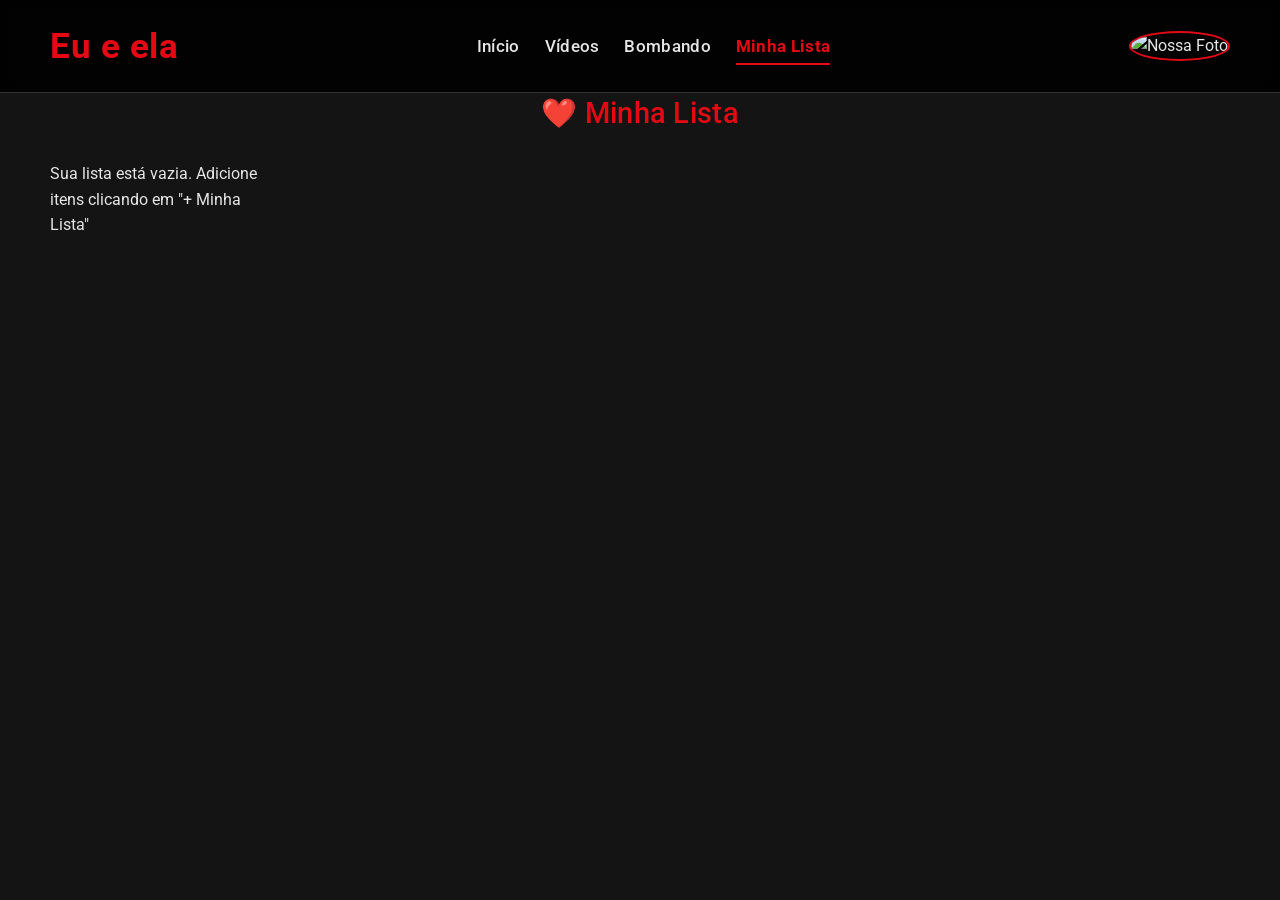
==== lista.html @ 0dbe4a1c "Add files via upload" ====
<!DOCTYPE html>
<html lang="pt-BR">
<head>
    <meta charset="UTF-8">
    <meta name="viewport" content="width=device-width, initial-scale=1.0">
    <title>Eu e ela - Minha Lista</title>
    <link href="https://fonts.googleapis.com/css2?family=Roboto:wght@300;400;500;700&display=swap" rel="stylesheet">
    <link rel="stylesheet" href="style.css">
    <link rel="icon" href="assets/images/favicon.ico" type="image/x-icon">
</head>
<body>
    <header class="header">
        <div class="logo">Eu e ela</div>
        <nav class="nav">
            <a href="index.html">Início</a>
            <a href="videos.html">Vídeos</a>
            <a href="bombando.html">Bombando</a>
            <a href="lista.html" class="active">Minha Lista</a>
        </nav>
        <div class="profile-icon">
            <img src="assets/images/nosso-perfil.jpg" alt="Nossa Foto">
        </div>
    </header>

    <main class="main-content">
        <section class="category">
            <h2>❤️ Minha Lista</h2>
            <div class="gallery" id="minha-lista"></div>
        </section>
    </main>

    <script src="script.js"></script>
    <script>
        document.addEventListener('DOMContentLoaded', function() {
            const listaContainer = document.getElementById('minha-lista');
            const minhaLista = JSON.parse(localStorage.getItem('minhaLista')) || [];
            
            if (minhaLista.length === 0) {
                listaContainer.innerHTML = '<p class="empty-message">Sua lista está vazia. Adicione itens clicando em "+ Minha Lista"</p>';
                return;
            }
            
            minhaLista.forEach(item => {
                const card = document.createElement('div');
                card.className = 'gallery-item';
                
                if (item.isVideo) {
                    card.innerHTML = `
                        <img src="${item.thumb || 'assets/images/video-placeholder.jpg'}" alt="${item.title}">
                        <div class="video-badge">▶ Vídeo</div>
                    `;
                } else {
                    card.innerHTML = `<img src="${item.src}" alt="${item.title}">`;
                }
                
                card.addEventListener('click', () => {
                    if (item.isVideo) {
                        openModal(item.src, item.title, true);
                    } else {
                        openModal(item.src, item.title);
                    }
                });
                
                listaContainer.appendChild(card);
            });
        });
    </script>
</body>
</html>
---- style.css ----
/* Reset básico */
* {
    margin: 0;
    padding: 0;
    box-sizing: border-box;
    font-family: 'Roboto', sans-serif;
}

body {
    background: #141414;
    color: #e6e6e6;
    line-height: 1.6;
    font-weight: 400;
    opacity: 1;
    transition: opacity 0.3s ease;
}

/* Header */
.header {
    display: flex;
    justify-content: space-between;
    align-items: center;
    padding: 18px 50px;
    background: rgba(0, 0, 0, 0.9);
    position: fixed;
    width: 100%;
    top: 0;
    z-index: 1000;
    backdrop-filter: blur(5px);
    border-bottom: 1px solid #333;
}

.logo {
    font-size: 2.2rem;
    font-weight: 700;
    color: #e50914;
    letter-spacing: 0.5px;
}

.nav {
    display: flex;
    gap: 25px;
}

.nav a {
    color: #e6e6e6;
    text-decoration: none;
    font-size: 1.05rem;
    font-weight: 500;
    transition: all 0.3s ease;
    letter-spacing: 0.3px;
    position: relative;
}

.nav a:hover {
    color: #fff;
}

.nav a.active {
    color: #e50914;
    font-weight: 700;
}

.nav a.active::after {
    content: '';
    position: absolute;
    bottom: -5px;
    left: 0;
    width: 100%;
    height: 2px;
    background: #e50914;
}

.profile-icon img {
    width: 36px;
    height: 36px;
    border-radius: 50%;
    object-fit: cover;
    border: 2px solid #e50914;
    transition: transform 0.3s;
}

.profile-icon img:hover {
    transform: scale(1.1);
}

/* Hero Section */
.hero {
    margin-top: 100px;
    padding: 120px 50px;
    text-align: center;
    background: linear-gradient(rgba(0, 0, 0, 0.8), rgba(0, 0, 0, 0.8)), 
                url('assets/images/header-bg.jpg') center/cover no-repeat;
    position: relative;
}

.hero h1 {
    font-size: 3.2rem;
    font-weight: 700;
    margin-bottom: 25px;
    letter-spacing: 0.5px;
    text-shadow: 2px 2px 8px rgba(0, 0, 0, 0.8);
}

#tempo-namoro {
    font-size: 1.3rem;
    font-weight: 300;
    margin-bottom: 30px;
    letter-spacing: 0.3px;
}

/* Main Content */
.main-content {
    margin-top: 50px;
    padding: 40px 50px;
    background: #141414;
}

/* Categorias */
.category {
    margin-bottom: 60px;
}

.category h2 {
    font-size: 1.8rem;
    font-weight: 500;
    margin-bottom: 25px;
    letter-spacing: 0.3px;
    color: #e50914;
}

/* Pinterest Style Masonry Grid */
.gallery {
    display: grid;
    grid-template-columns: repeat(auto-fill, minmax(200px, 1fr));
    grid-gap: 15px;
    grid-auto-rows: 10px;
}

.gallery-item {
    position: relative;
    border-radius: 8px;
    overflow: hidden;
    box-shadow: 0 5px 15px rgba(0, 0, 0, 0.5);
    transition: all 0.3s cubic-bezier(0.25, 0.8, 0.25, 1);
    background: #000;
    break-inside: avoid;
    margin-bottom: 15px;
}

/* Alturas variadas para efeito mosaic */
.gallery-item:nth-child(5n+1) { grid-row-end: span 18; }
.gallery-item:nth-child(5n+2) { grid-row-end: span 22; }
.gallery-item:nth-child(5n+3) { grid-row-end: span 16; }
.gallery-item:nth-child(5n+4) { grid-row-end: span 20; }
.gallery-item:nth-child(5n+5) { grid-row-end: span 14; }

.gallery-item:hover {
    transform: translateY(-5px);
    box-shadow: 0 15px 30px rgba(229, 9, 20, 0.3);
}

.gallery-item img {
    width: 100%;
    height: 100%;
    object-fit: cover;
    display: block;
    transition: transform 0.5s ease;
}

.gallery-item:hover img {
    transform: scale(1.05);
}

/* Badges e overlays */
.video-badge {
    position: absolute;
    top: 12px;
    right: 12px;
    background: rgba(229, 9, 20, 0.9);
    color: white;
    padding: 6px 12px;
    border-radius: 4px;
    font-size: 0.8rem;
    font-weight: 500;
    z-index: 2;
}

.location-badge {
    position: absolute;
    top: 12px;
    left: 12px;
    background: rgba(0, 0, 0, 0.7);
    color: white;
    padding: 5px 10px;
    border-radius: 4px;
    font-size: 0.8rem;
    z-index: 2;
}

.gallery-item::before {
    content: '';
    position: absolute;
    top: 0;
    left: 0;
    right: 0;
    bottom: 0;
    background: linear-gradient(to top, rgba(0,0,0,0.8) 0%, rgba(0,0,0,0) 50%);
    z-index: 1;
    opacity: 0;
    transition: opacity 0.3s ease;
}

.gallery-item:hover::before {
    opacity: 1;
}

.gallery-item .item-title {
    position: absolute;
    bottom: 0;
    left: 0;
    right: 0;
    padding: 15px;
    color: white;
    z-index: 2;
    transform: translateY(100%);
    transition: transform 0.3s ease;
    font-size: 0.9rem;
    font-weight: 500;
}

.gallery-item:hover .item-title {
    transform: translateY(0);
}

/* Modal */
.modal {
    display: none;
    position: fixed;
    top: 0;
    left: 0;
    width: 100%;
    height: 100%;
    background: rgba(0, 0, 0, 0.95);
    justify-content: center;
    align-items: center;
    z-index: 9999;
}

.modal-content {
    position: relative;
    width: 85%;
    max-width: 900px;
    text-align: center;
    animation: modalFadeIn 0.4s ease-out;
    background: #141414;
    border-radius: 8px;
    padding: 20px;
}

@keyframes modalFadeIn {
    from { opacity: 0; transform: scale(0.9); }
    to { opacity: 1; transform: scale(1); }
}

.modal-content img,
.modal-content video {
    max-width: 100%;
    max-height: 70vh;
    border-radius: 8px;
    box-shadow: 0 10px 30px rgba(0, 0, 0, 0.8);
}

.modal-content video {
    background: #000;
}

.close {
    position: absolute;
    top: 15px;
    right: 15px;
    font-size: 2.5rem;
    color: #e6e6e6;
    cursor: pointer;
    z-index: 1001;
    transition: all 0.3s;
}

.close:hover {
    color: #e50914;
}

#modal-title {
    color: #e6e6e6;
    margin-top: 15px;
    font-size: 1.5rem;
}

.heart-button {
    background: #e50914;
    color: white;
    border: none;
    padding: 10px 20px;
    font-size: 1rem;
    border-radius: 4px;
    margin-top: 15px;
    cursor: pointer;
    transition: all 0.3s;
}

.heart-button:hover {
    background: #f40612;
}

/* Notificações */
.notificacao {
    position: fixed;
    bottom: 30px;
    left: 50%;
    transform: translateX(-50%);
    background: rgba(229, 9, 20, 0.9);
    color: white;
    padding: 12px 24px;
    border-radius: 4px;
    z-index: 10000;
    animation: slideIn 0.3s ease-out;
}

.notificacao.fade-out {
    animation: fadeOut 0.5s ease-in forwards;
}

@keyframes slideIn {
    from { bottom: -50px; opacity: 0; }
    to { bottom: 30px; opacity: 1; }
}

@keyframes fadeOut {
    from { opacity: 1; }
    to { opacity: 0; }
}

/* Responsivo */
@media (max-width: 768px) {
    .header {
        padding: 15px 20px;
    }
    
    .nav {
        gap: 15px;
    }
    
    .hero {
        padding: 80px 20px;
    }
    
    .hero h1 {
        font-size: 2.2rem;
    }
    
    .main-content {
        padding: 20px;
    }
    
    .gallery {
        grid-template-columns: repeat(auto-fill, minmax(150px, 1fr));
        grid-gap: 10px;
    }
    
    .gallery-item:nth-child(n) {
        grid-row-end: span 16;
    }
    
    .modal-content {
        width: 95%;
        padding: 15px;
    }
}

/* Efeitos especiais */
@keyframes heartbeat {
    0% { transform: scale(1); }
    25% { transform: scale(1.1); }
    50% { transform: scale(1); }
    75% { transform: scale(1.1); }
    100% { transform: scale(1); }
}

.heartbeat {
    animation: heartbeat 1.5s infinite;
}
/* Reset básico */
* {
    margin: 0;
    padding: 0;
    box-sizing: border-box;
    font-family: 'Roboto', sans-serif;
}

body {
    background: #141414;
    color: #e6e6e6;
    line-height: 1.6;
    font-weight: 400;
    opacity: 1;
    transition: opacity 0.3s ease;
}

/* Header */
.header {
    display: flex;
    justify-content: space-between;
    align-items: center;
    padding: 18px 50px;
    background: rgba(0, 0, 0, 0.9);
    position: fixed;
    width: 100%;
    top: 0;
    z-index: 1000;
    backdrop-filter: blur(5px);
    border-bottom: 1px solid #333;
}

.logo {
    font-size: 2.2rem;
    font-weight: 700;
    color: #e50914;
    letter-spacing: 0.5px;
}

.nav {
    display: flex;
    gap: 25px;
}

.nav a {
    color: #e6e6e6;
    text-decoration: none;
    font-size: 1.05rem;
    font-weight: 500;
    transition: all 0.3s ease;
    letter-spacing: 0.3px;
    position: relative;
}

.nav a:hover {
    color: #fff;
}

.nav a.active {
    color: #e50914;
    font-weight: 700;
}

.nav a.active::after {
    content: '';
    position: absolute;
    bottom: -5px;
    left: 0;
    width: 100%;
    height: 2px;
    background: #e50914;
}

.profile-icon img {
    width: 36px;
    height: 36px;
    border-radius: 50%;
    object-fit: cover;
    border: 2px solid #e50914;
    transition: transform 0.3s;
}

.profile-icon img:hover {
    transform: scale(1.1);
}

/* Hero Section */
.hero {
    margin-top: 100px;
    padding: 120px 50px;
    text-align: center;
    background: linear-gradient(rgba(0, 0, 0, 0.8), rgba(0, 0, 0, 0.8)), 
                url('assets/images/header-bg.jpg') center/cover no-repeat;
    position: relative;
}

.hero h1 {
    font-size: 3.2rem;
    font-weight: 700;
    margin-bottom: 25px;
    letter-spacing: 0.5px;
    text-shadow: 2px 2px 8px rgba(0, 0, 0, 0.8);
}

#tempo-namoro {
    font-size: 1.3rem;
    font-weight: 300;
    margin-bottom: 30px;
    letter-spacing: 0.3px;
}

/* Main Content */
.main-content {
    margin-top: 50px;
    padding: 40px 50px;
    background: #141414;
}

/* Categorias */
.category {
    margin-bottom: 60px;
}

.category h2 {
    font-size: 1.8rem;
    font-weight: 500;
    margin-bottom: 25px;
    letter-spacing: 0.3px;
    color: #e50914;
    text-align: center;
}

/* Pinterest Style Masonry Grid */
.gallery {
    display: grid;
    grid-template-columns: repeat(auto-fill, minmax(200px, 1fr));
    grid-gap: 15px;
    grid-auto-rows: 10px;
}

.gallery-item {
    position: relative;
    border-radius: 8px;
    overflow: hidden;
    box-shadow: 0 5px 15px rgba(0, 0, 0, 0.5);
    transition: all 0.3s ease;
    background: #000;
    break-inside: avoid;
    margin-bottom: 15px;
}

.gallery-item img {
    width: 100%;
    height: 100%;
    object-fit: cover;
    display: block;
}

.gallery-item .item-title {
    position: absolute;
    bottom: 0;
    left: 0;
    right: 0;
    padding: 15px;
    color: white;
    z-index: 2;
    text-align: center;
    font-size: 1rem;
    font-weight: 500;
    background: linear-gradient(to top, rgba(0,0,0,0.8) 0%, rgba(0,0,0,0) 100%);
}

/* Modal */
.modal {
    display: none;
    position: fixed;
    top: 0;
    left: 0;
    width: 100%;
    height: 100%;
    background: rgba(0, 0, 0, 0.95);
    justify-content: center;
    align-items: center;
    z-index: 9999;
}

.modal-content {
    position: relative;
    width: 85%;
    max-width: 900px;
    text-align: center;
    animation: modalFadeIn 0.4s ease-out;
}

@keyframes modalFadeIn {
    from { opacity: 0; transform: scale(0.9); }
    to { opacity: 1; transform: scale(1); }
}

.modal-content img,
.modal-content video {
    max-width: 100%;
    max-height: 70vh;
    border-radius: 8px;
    box-shadow: 0 10px 30px rgba(0, 0, 0, 0.8);
}

.close {
    position: absolute;
    top: 15px;
    right: 15px;
    font-size: 2.5rem;
    color: #e6e6e6;
    cursor: pointer;
    z-index: 1001;
    transition: all 0.3s;
}

.close:hover {
    color: #e50914;
}

#modal-title {
    color: #e6e6e6;
    margin-top: 15px;
    font-size: 1.5rem;
}

/* Responsivo */
@media (max-width: 768px) {
    .header {
        padding: 15px 20px;
    }
    
    .nav {
        gap: 15px;
    }
    
    .hero {
        padding: 80px 20px;
    }
    
    .hero h1 {
        font-size: 2.2rem;
    }
    
    .main-content {
        padding: 20px;
    }
    
    .gallery {
        grid-template-columns: repeat(auto-fill, minmax(150px, 1fr));
        grid-gap: 10px;
    }
    
    .modal-content {
        width: 95%;
    }
}
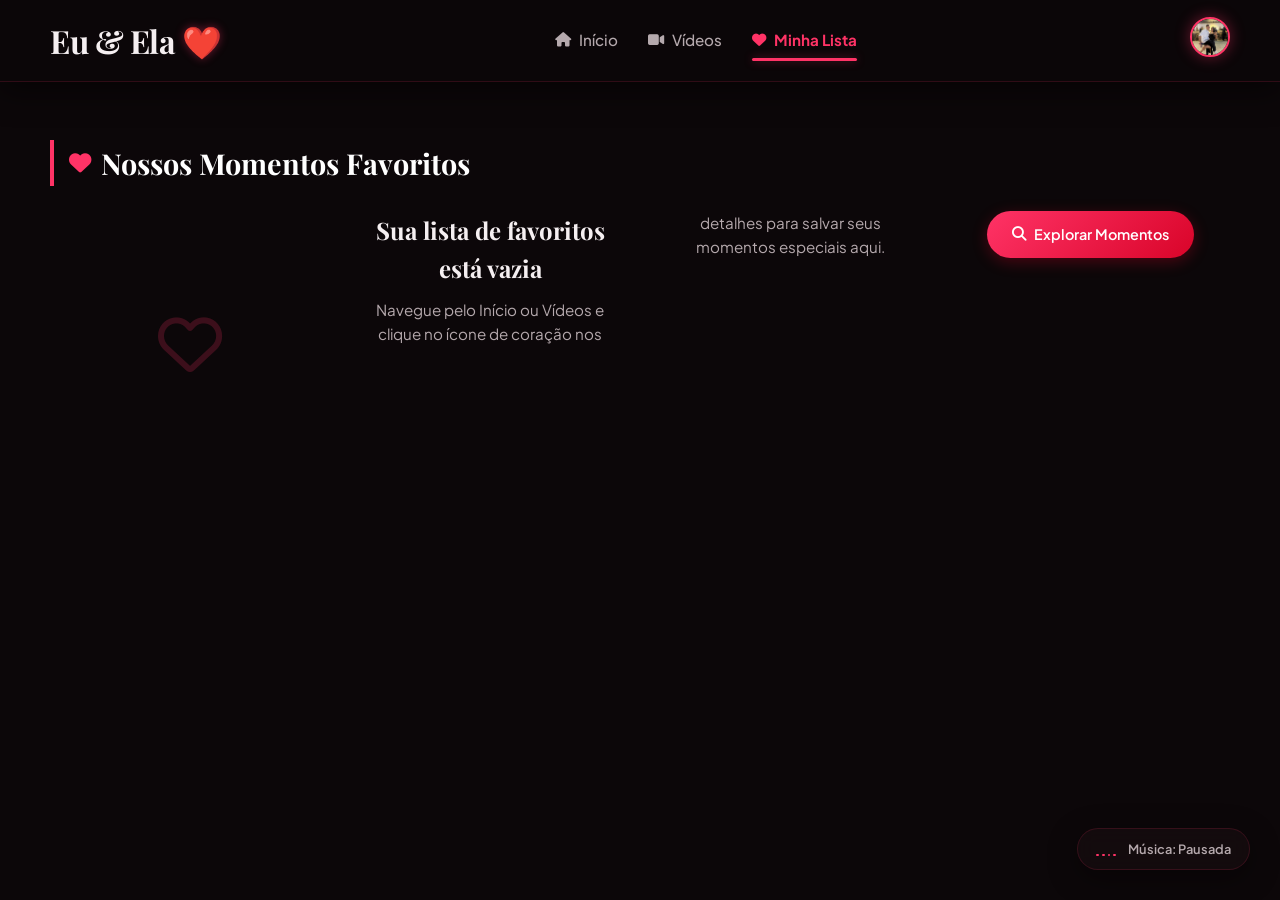
==== commit 732884a6: "att" ====
--- a/lista.html
+++ b/lista.html
@@ -1,69 +1,144 @@
-<!DOCTYPE html>
-<html lang="pt-BR">
-<head>
-    <meta charset="UTF-8">
-    <meta name="viewport" content="width=device-width, initial-scale=1.0">
-    <title>Eu e ela - Minha Lista</title>
-    <link href="https://fonts.googleapis.com/css2?family=Roboto:wght@300;400;500;700&display=swap" rel="stylesheet">
-    <link rel="stylesheet" href="style.css">
-    <link rel="icon" href="assets/images/favicon.ico" type="image/x-icon">
-</head>
-<body>
-    <header class="header">
-        <div class="logo">Eu e ela</div>
-        <nav class="nav">
-            <a href="index.html">Início</a>
-            <a href="videos.html">Vídeos</a>
-            <a href="bombando.html">Bombando</a>
-            <a href="lista.html" class="active">Minha Lista</a>
-        </nav>
-        <div class="profile-icon">
-            <img src="assets/images/nosso-perfil.jpg" alt="Nossa Foto">
-        </div>
-    </header>
-
-    <main class="main-content">
-        <section class="category">
-            <h2>❤️ Minha Lista</h2>
-            <div class="gallery" id="minha-lista"></div>
-        </section>
-    </main>
-
-    <script src="script.js"></script>
-    <script>
-        document.addEventListener('DOMContentLoaded', function() {
-            const listaContainer = document.getElementById('minha-lista');
-            const minhaLista = JSON.parse(localStorage.getItem('minhaLista')) || [];
-            
-            if (minhaLista.length === 0) {
-                listaContainer.innerHTML = '<p class="empty-message">Sua lista está vazia. Adicione itens clicando em "+ Minha Lista"</p>';
-                return;
-            }
-            
-            minhaLista.forEach(item => {
-                const card = document.createElement('div');
-                card.className = 'gallery-item';
-                
-                if (item.isVideo) {
-                    card.innerHTML = `
-                        <img src="${item.thumb || 'assets/images/video-placeholder.jpg'}" alt="${item.title}">
-                        <div class="video-badge">▶ Vídeo</div>
-                    `;
-                } else {
-                    card.innerHTML = `<img src="${item.src}" alt="${item.title}">`;
-                }
-                
-                card.addEventListener('click', () => {
-                    if (item.isVideo) {
-                        openModal(item.src, item.title, true);
-                    } else {
-                        openModal(item.src, item.title);
-                    }
-                });
-                
-                listaContainer.appendChild(card);
-            });
-        });
-    </script>
-</body>
+<!DOCTYPE html>
+<html lang="pt-BR">
+<head>
+    <meta charset="UTF-8">
+    <meta name="viewport" content="width=device-width, initial-scale=1.0">
+    <title>Eu e Ela - Minha Lista</title>
+    <!-- Google Fonts -->
+    <link href="https://fonts.googleapis.com/css2?family=Playfair+Display:ital,wght@0,400..900;1,400..900&family=Plus+Jakarta+Sans:ital,wght@0,200..800;1,200..800&display=swap" rel="stylesheet">
+    <link rel="stylesheet" href="style.css">
+    <link rel="icon" href="assets/images/favicon.ico" type="image/x-icon">
+    <!-- FontAwesome for romantic icons -->
+    <link rel="stylesheet" href="https://cdnjs.cloudflare.com/ajax/libs/font-awesome/6.4.0/css/all.min.css">
+</head>
+<body>
+    <!-- Header fixo Glassmorphic -->
+    <header class="header">
+        <div class="logo">Eu & Ela</div>
+        <nav class="nav">
+            <a href="home.html"><i class="fa-solid fa-house"></i> Início</a>
+            <a href="videos.html"><i class="fa-solid fa-video"></i> Vídeos</a>
+            <a href="lista.html" class="active"><i class="fa-solid fa-heart"></i> Minha Lista</a>
+        </nav>
+        <div class="profile-icon">
+            <img src="assets/images/nosso-perfil.jpg" alt="Nossa Foto" onerror="this.src='https://images.unsplash.com/photo-1518199266791-5375a83190b7?w=150&auto=format&fit=crop';">
+        </div>
+    </header>
+
+    <!-- Conteúdo Principal -->
+    <main class="main-content" style="margin-top: 120px;">
+        <section class="category">
+            <div class="category-header">
+                <h2><i class="fa-solid fa-heart"></i> Nossos Momentos Favoritos</h2>
+            </div>
+            <div class="gallery" id="minha-lista">
+                <!-- Inserido dinamicamente via JS -->
+            </div>
+        </section>
+    </main>
+
+    <!-- Modal Multimídia -->
+    <div id="modal" class="modal">
+        <div class="modal-backdrop" onclick="closeModal()"></div>
+        <div class="modal-content">
+            <span class="close" onclick="closeModal()">&times;</span>
+            <div class="modal-media-wrapper">
+                <img id="modal-image" src="" alt="Imagem Especial" style="display: none;">
+                <video id="modal-video" style="display: none;" controls>
+                    <source src="" type="video/mp4">
+                    Seu navegador não suporta vídeos HTML5.
+                </video>
+            </div>
+            <div class="modal-info">
+                <h3 id="modal-title"></h3>
+                <div class="modal-actions">
+                    <button class="heart-button" id="fav-btn">
+                        <i class="fa-solid fa-heart-crack"></i> <span id="fav-btn-text">Remover dos Favoritos</span>
+                    </button>
+                </div>
+            </div>
+        </div>
+    </div>
+
+    <!-- Controle de Áudio Flutuante -->
+    <div class="music-controller" id="music-toggle">
+        <div class="music-waves" id="waves">
+            <span></span>
+            <span></span>
+            <span></span>
+            <span></span>
+        </div>
+        <div class="music-text" id="music-status">Música: Desativada</div>
+    </div>
+    <audio id="bgMusic" loop>
+        <source src="assets/audio/nossa-musica.m4a" type="audio/mp4">
+        <source src="assets/audio/nossa-musica.mp3" type="audio/mpeg">
+    </audio>
+
+    <script src="https://cdn.jsdelivr.net/npm/canvas-confetti@1.5.1/dist/confetti.browser.min.js"></script>
+    <script src="script.js"></script>
+    <script>
+        document.addEventListener('DOMContentLoaded', function() {
+            carregarFavoritos();
+        });
+
+        function carregarFavoritos() {
+            const listaContainer = document.getElementById('minha-lista');
+            listaContainer.innerHTML = '';
+            
+            const minhaLista = JSON.parse(localStorage.getItem('minhaLista')) || [];
+            
+            if (minhaLista.length === 0) {
+                listaContainer.style.display = 'block';
+                listaContainer.innerHTML = `
+                    <div class="empty-state">
+                        <div class="empty-icon"><i class="fa-regular fa-heart"></i></div>
+                        <h3>Sua lista de favoritos está vazia</h3>
+                        <p>Navegue pelo Início ou Vídeos e clique no ícone de coração nos detalhes para salvar seus momentos especiais aqui.</p>
+                        <a href="home.html" class="empty-btn"><i class="fa-solid fa-magnifying-glass"></i> Explorar Momentos</a>
+                    </div>
+                `;
+                return;
+            }
+
+            listaContainer.style.display = 'grid';
+            
+            minhaLista.forEach(item => {
+                const card = document.createElement('div');
+                card.className = 'gallery-item' + (item.isVideo ? ' video-item' : '');
+                
+                if (item.isVideo) {
+                    card.innerHTML = `
+                        <div class="video-container-wrapper">
+                            <img src="${item.thumb || VIDEO_PLACEHOLDER}" alt="${item.title}" class="video-thumb" loading="lazy">
+                            <div class="video-play-overlay"><i class="fa-solid fa-play"></i></div>
+                            <div class="video-badge"><i class="fa-solid fa-video"></i> Vídeo</div>
+                            <div class="item-title">${item.title}</div>
+                        </div>
+                    `;
+                } else {
+                    card.innerHTML = `
+                        <img src="${item.src}" alt="${item.title}" loading="lazy">
+                        <div class="item-title">${item.title}</div>
+                    `;
+                }
+                
+                card.addEventListener('click', () => {
+                    openModal(item.src, item.title, item.isVideo);
+                });
+                
+                listaContainer.appendChild(card);
+            });
+
+            // Disposição responsiva é cuidada via CSS Columns
+        }
+
+        // Sobrescrever a função do modal fechar para atualizar a tela caso um favorito seja removido
+        const originalCloseModal = window.closeModal;
+        window.closeModal = function() {
+            originalCloseModal();
+            carregarFavoritos(); // Recarrega a galeria se um item foi removido
+        }
+    </script>
+</body>
 </html>
--- a/style.css
+++ b/style.css
@@ -1,650 +1,1016 @@
-/* Reset básico */
-* {
-    margin: 0;
-    padding: 0;
-    box-sizing: border-box;
-    font-family: 'Roboto', sans-serif;
-}
-
-body {
-    background: #141414;
-    color: #e6e6e6;
-    line-height: 1.6;
-    font-weight: 400;
-    opacity: 1;
-    transition: opacity 0.3s ease;
-}
-
-/* Header */
-.header {
-    display: flex;
-    justify-content: space-between;
-    align-items: center;
-    padding: 18px 50px;
-    background: rgba(0, 0, 0, 0.9);
-    position: fixed;
-    width: 100%;
-    top: 0;
-    z-index: 1000;
-    backdrop-filter: blur(5px);
-    border-bottom: 1px solid #333;
-}
-
-.logo {
-    font-size: 2.2rem;
-    font-weight: 700;
-    color: #e50914;
-    letter-spacing: 0.5px;
-}
-
-.nav {
-    display: flex;
-    gap: 25px;
-}
-
-.nav a {
-    color: #e6e6e6;
-    text-decoration: none;
-    font-size: 1.05rem;
-    font-weight: 500;
-    transition: all 0.3s ease;
-    letter-spacing: 0.3px;
-    position: relative;
-}
-
-.nav a:hover {
-    color: #fff;
-}
-
-.nav a.active {
-    color: #e50914;
-    font-weight: 700;
-}
-
-.nav a.active::after {
-    content: '';
-    position: absolute;
-    bottom: -5px;
-    left: 0;
-    width: 100%;
-    height: 2px;
-    background: #e50914;
-}
-
-.profile-icon img {
-    width: 36px;
-    height: 36px;
-    border-radius: 50%;
-    object-fit: cover;
-    border: 2px solid #e50914;
-    transition: transform 0.3s;
-}
-
-.profile-icon img:hover {
-    transform: scale(1.1);
-}
-
-/* Hero Section */
-.hero {
-    margin-top: 100px;
-    padding: 120px 50px;
-    text-align: center;
-    background: linear-gradient(rgba(0, 0, 0, 0.8), rgba(0, 0, 0, 0.8)), 
-                url('assets/images/header-bg.jpg') center/cover no-repeat;
-    position: relative;
-}
-
-.hero h1 {
-    font-size: 3.2rem;
-    font-weight: 700;
-    margin-bottom: 25px;
-    letter-spacing: 0.5px;
-    text-shadow: 2px 2px 8px rgba(0, 0, 0, 0.8);
-}
-
-#tempo-namoro {
-    font-size: 1.3rem;
-    font-weight: 300;
-    margin-bottom: 30px;
-    letter-spacing: 0.3px;
-}
-
-/* Main Content */
-.main-content {
-    margin-top: 50px;
-    padding: 40px 50px;
-    background: #141414;
-}
-
-/* Categorias */
-.category {
-    margin-bottom: 60px;
-}
-
-.category h2 {
-    font-size: 1.8rem;
-    font-weight: 500;
-    margin-bottom: 25px;
-    letter-spacing: 0.3px;
-    color: #e50914;
-}
-
-/* Pinterest Style Masonry Grid */
-.gallery {
-    display: grid;
-    grid-template-columns: repeat(auto-fill, minmax(200px, 1fr));
-    grid-gap: 15px;
-    grid-auto-rows: 10px;
-}
-
-.gallery-item {
-    position: relative;
-    border-radius: 8px;
-    overflow: hidden;
-    box-shadow: 0 5px 15px rgba(0, 0, 0, 0.5);
-    transition: all 0.3s cubic-bezier(0.25, 0.8, 0.25, 1);
-    background: #000;
-    break-inside: avoid;
-    margin-bottom: 15px;
-}
-
-/* Alturas variadas para efeito mosaic */
-.gallery-item:nth-child(5n+1) { grid-row-end: span 18; }
-.gallery-item:nth-child(5n+2) { grid-row-end: span 22; }
-.gallery-item:nth-child(5n+3) { grid-row-end: span 16; }
-.gallery-item:nth-child(5n+4) { grid-row-end: span 20; }
-.gallery-item:nth-child(5n+5) { grid-row-end: span 14; }
-
-.gallery-item:hover {
-    transform: translateY(-5px);
-    box-shadow: 0 15px 30px rgba(229, 9, 20, 0.3);
-}
-
-.gallery-item img {
-    width: 100%;
-    height: 100%;
-    object-fit: cover;
-    display: block;
-    transition: transform 0.5s ease;
-}
-
-.gallery-item:hover img {
-    transform: scale(1.05);
-}
-
-/* Badges e overlays */
-.video-badge {
-    position: absolute;
-    top: 12px;
-    right: 12px;
-    background: rgba(229, 9, 20, 0.9);
-    color: white;
-    padding: 6px 12px;
-    border-radius: 4px;
-    font-size: 0.8rem;
-    font-weight: 500;
-    z-index: 2;
-}
-
-.location-badge {
-    position: absolute;
-    top: 12px;
-    left: 12px;
-    background: rgba(0, 0, 0, 0.7);
-    color: white;
-    padding: 5px 10px;
-    border-radius: 4px;
-    font-size: 0.8rem;
-    z-index: 2;
-}
-
-.gallery-item::before {
-    content: '';
-    position: absolute;
-    top: 0;
-    left: 0;
-    right: 0;
-    bottom: 0;
-    background: linear-gradient(to top, rgba(0,0,0,0.8) 0%, rgba(0,0,0,0) 50%);
-    z-index: 1;
-    opacity: 0;
-    transition: opacity 0.3s ease;
-}
-
-.gallery-item:hover::before {
-    opacity: 1;
-}
-
-.gallery-item .item-title {
-    position: absolute;
-    bottom: 0;
-    left: 0;
-    right: 0;
-    padding: 15px;
-    color: white;
-    z-index: 2;
-    transform: translateY(100%);
-    transition: transform 0.3s ease;
-    font-size: 0.9rem;
-    font-weight: 500;
-}
-
-.gallery-item:hover .item-title {
-    transform: translateY(0);
-}
-
-/* Modal */
-.modal {
-    display: none;
-    position: fixed;
-    top: 0;
-    left: 0;
-    width: 100%;
-    height: 100%;
-    background: rgba(0, 0, 0, 0.95);
-    justify-content: center;
-    align-items: center;
-    z-index: 9999;
-}
-
-.modal-content {
-    position: relative;
-    width: 85%;
-    max-width: 900px;
-    text-align: center;
-    animation: modalFadeIn 0.4s ease-out;
-    background: #141414;
-    border-radius: 8px;
-    padding: 20px;
-}
-
-@keyframes modalFadeIn {
-    from { opacity: 0; transform: scale(0.9); }
-    to { opacity: 1; transform: scale(1); }
-}
-
-.modal-content img,
-.modal-content video {
-    max-width: 100%;
-    max-height: 70vh;
-    border-radius: 8px;
-    box-shadow: 0 10px 30px rgba(0, 0, 0, 0.8);
-}
-
-.modal-content video {
-    background: #000;
-}
-
-.close {
-    position: absolute;
-    top: 15px;
-    right: 15px;
-    font-size: 2.5rem;
-    color: #e6e6e6;
-    cursor: pointer;
-    z-index: 1001;
-    transition: all 0.3s;
-}
-
-.close:hover {
-    color: #e50914;
-}
-
-#modal-title {
-    color: #e6e6e6;
-    margin-top: 15px;
-    font-size: 1.5rem;
-}
-
-.heart-button {
-    background: #e50914;
-    color: white;
-    border: none;
-    padding: 10px 20px;
-    font-size: 1rem;
-    border-radius: 4px;
-    margin-top: 15px;
-    cursor: pointer;
-    transition: all 0.3s;
-}
-
-.heart-button:hover {
-    background: #f40612;
-}
-
-/* Notificações */
-.notificacao {
-    position: fixed;
-    bottom: 30px;
-    left: 50%;
-    transform: translateX(-50%);
-    background: rgba(229, 9, 20, 0.9);
-    color: white;
-    padding: 12px 24px;
-    border-radius: 4px;
-    z-index: 10000;
-    animation: slideIn 0.3s ease-out;
-}
-
-.notificacao.fade-out {
-    animation: fadeOut 0.5s ease-in forwards;
-}
-
-@keyframes slideIn {
-    from { bottom: -50px; opacity: 0; }
-    to { bottom: 30px; opacity: 1; }
-}
-
-@keyframes fadeOut {
-    from { opacity: 1; }
-    to { opacity: 0; }
-}
-
-/* Responsivo */
-@media (max-width: 768px) {
-    .header {
-        padding: 15px 20px;
-    }
-    
-    .nav {
-        gap: 15px;
-    }
-    
-    .hero {
-        padding: 80px 20px;
-    }
-    
-    .hero h1 {
-        font-size: 2.2rem;
-    }
-    
-    .main-content {
-        padding: 20px;
-    }
-    
-    .gallery {
-        grid-template-columns: repeat(auto-fill, minmax(150px, 1fr));
-        grid-gap: 10px;
-    }
-    
-    .gallery-item:nth-child(n) {
-        grid-row-end: span 16;
-    }
-    
-    .modal-content {
-        width: 95%;
-        padding: 15px;
-    }
-}
-
-/* Efeitos especiais */
-@keyframes heartbeat {
-    0% { transform: scale(1); }
-    25% { transform: scale(1.1); }
-    50% { transform: scale(1); }
-    75% { transform: scale(1.1); }
-    100% { transform: scale(1); }
-}
-
-.heartbeat {
-    animation: heartbeat 1.5s infinite;
-}
-/* Reset básico */
-* {
-    margin: 0;
-    padding: 0;
-    box-sizing: border-box;
-    font-family: 'Roboto', sans-serif;
-}
-
-body {
-    background: #141414;
-    color: #e6e6e6;
-    line-height: 1.6;
-    font-weight: 400;
-    opacity: 1;
-    transition: opacity 0.3s ease;
-}
-
-/* Header */
-.header {
-    display: flex;
-    justify-content: space-between;
-    align-items: center;
-    padding: 18px 50px;
-    background: rgba(0, 0, 0, 0.9);
-    position: fixed;
-    width: 100%;
-    top: 0;
-    z-index: 1000;
-    backdrop-filter: blur(5px);
-    border-bottom: 1px solid #333;
-}
-
-.logo {
-    font-size: 2.2rem;
-    font-weight: 700;
-    color: #e50914;
-    letter-spacing: 0.5px;
-}
-
-.nav {
-    display: flex;
-    gap: 25px;
-}
-
-.nav a {
-    color: #e6e6e6;
-    text-decoration: none;
-    font-size: 1.05rem;
-    font-weight: 500;
-    transition: all 0.3s ease;
-    letter-spacing: 0.3px;
-    position: relative;
-}
-
-.nav a:hover {
-    color: #fff;
-}
-
-.nav a.active {
-    color: #e50914;
-    font-weight: 700;
-}
-
-.nav a.active::after {
-    content: '';
-    position: absolute;
-    bottom: -5px;
-    left: 0;
-    width: 100%;
-    height: 2px;
-    background: #e50914;
-}
-
-.profile-icon img {
-    width: 36px;
-    height: 36px;
-    border-radius: 50%;
-    object-fit: cover;
-    border: 2px solid #e50914;
-    transition: transform 0.3s;
-}
-
-.profile-icon img:hover {
-    transform: scale(1.1);
-}
-
-/* Hero Section */
-.hero {
-    margin-top: 100px;
-    padding: 120px 50px;
-    text-align: center;
-    background: linear-gradient(rgba(0, 0, 0, 0.8), rgba(0, 0, 0, 0.8)), 
-                url('assets/images/header-bg.jpg') center/cover no-repeat;
-    position: relative;
-}
-
-.hero h1 {
-    font-size: 3.2rem;
-    font-weight: 700;
-    margin-bottom: 25px;
-    letter-spacing: 0.5px;
-    text-shadow: 2px 2px 8px rgba(0, 0, 0, 0.8);
-}
-
-#tempo-namoro {
-    font-size: 1.3rem;
-    font-weight: 300;
-    margin-bottom: 30px;
-    letter-spacing: 0.3px;
-}
-
-/* Main Content */
-.main-content {
-    margin-top: 50px;
-    padding: 40px 50px;
-    background: #141414;
-}
-
-/* Categorias */
-.category {
-    margin-bottom: 60px;
-}
-
-.category h2 {
-    font-size: 1.8rem;
-    font-weight: 500;
-    margin-bottom: 25px;
-    letter-spacing: 0.3px;
-    color: #e50914;
-    text-align: center;
-}
-
-/* Pinterest Style Masonry Grid */
-.gallery {
-    display: grid;
-    grid-template-columns: repeat(auto-fill, minmax(200px, 1fr));
-    grid-gap: 15px;
-    grid-auto-rows: 10px;
-}
-
-.gallery-item {
-    position: relative;
-    border-radius: 8px;
-    overflow: hidden;
-    box-shadow: 0 5px 15px rgba(0, 0, 0, 0.5);
-    transition: all 0.3s ease;
-    background: #000;
-    break-inside: avoid;
-    margin-bottom: 15px;
-}
-
-.gallery-item img {
-    width: 100%;
-    height: 100%;
-    object-fit: cover;
-    display: block;
-}
-
-.gallery-item .item-title {
-    position: absolute;
-    bottom: 0;
-    left: 0;
-    right: 0;
-    padding: 15px;
-    color: white;
-    z-index: 2;
-    text-align: center;
-    font-size: 1rem;
-    font-weight: 500;
-    background: linear-gradient(to top, rgba(0,0,0,0.8) 0%, rgba(0,0,0,0) 100%);
-}
-
-/* Modal */
-.modal {
-    display: none;
-    position: fixed;
-    top: 0;
-    left: 0;
-    width: 100%;
-    height: 100%;
-    background: rgba(0, 0, 0, 0.95);
-    justify-content: center;
-    align-items: center;
-    z-index: 9999;
-}
-
-.modal-content {
-    position: relative;
-    width: 85%;
-    max-width: 900px;
-    text-align: center;
-    animation: modalFadeIn 0.4s ease-out;
-}
-
-@keyframes modalFadeIn {
-    from { opacity: 0; transform: scale(0.9); }
-    to { opacity: 1; transform: scale(1); }
-}
-
-.modal-content img,
-.modal-content video {
-    max-width: 100%;
-    max-height: 70vh;
-    border-radius: 8px;
-    box-shadow: 0 10px 30px rgba(0, 0, 0, 0.8);
-}
-
-.close {
-    position: absolute;
-    top: 15px;
-    right: 15px;
-    font-size: 2.5rem;
-    color: #e6e6e6;
-    cursor: pointer;
-    z-index: 1001;
-    transition: all 0.3s;
-}
-
-.close:hover {
-    color: #e50914;
-}
-
-#modal-title {
-    color: #e6e6e6;
-    margin-top: 15px;
-    font-size: 1.5rem;
-}
-
-/* Responsivo */
-@media (max-width: 768px) {
-    .header {
-        padding: 15px 20px;
-    }
-    
-    .nav {
-        gap: 15px;
-    }
-    
-    .hero {
-        padding: 80px 20px;
-    }
-    
-    .hero h1 {
-        font-size: 2.2rem;
-    }
-    
-    .main-content {
-        padding: 20px;
-    }
-    
-    .gallery {
-        grid-template-columns: repeat(auto-fill, minmax(150px, 1fr));
-        grid-gap: 10px;
-    }
-    
-    .modal-content {
-        width: 95%;
-    }
+/* ==========================================
+   DESIGN SYSTEM & VARIABLES (PREMIUM ROMANTIC DARK)
+   ========================================== */
+:root {
+    --bg-color: #0c0709;
+    --card-bg: rgba(22, 12, 15, 0.65);
+    --card-bg-solid: #170d10;
+    --primary-color: #ff3366;
+    --primary-hover: #e50914;
+    --primary-glow: rgba(255, 51, 102, 0.4);
+    --text-color: #f5eff1;
+    --text-muted: #b5a9ad;
+    --border-color: rgba(255, 51, 102, 0.15);
+    --border-hover: rgba(255, 51, 102, 0.35);
+    --font-family: 'Plus Jakarta Sans', sans-serif;
+    --font-title: 'Playfair Display', serif;
+}
+
+/* ==========================================
+   RESET & BASE STYLES
+   ========================================== */
+* {
+    margin: 0;
+    padding: 0;
+    box-sizing: border-box;
+    font-family: var(--font-family);
+}
+
+body {
+    background-color: var(--bg-color);
+    color: var(--text-color);
+    line-height: 1.6;
+    overflow-x: hidden;
+    scroll-behavior: smooth;
+}
+
+/* Custom Scrollbar */
+::-webkit-scrollbar {
+    width: 8px;
+    height: 8px;
+}
+
+::-webkit-scrollbar-track {
+    background: var(--bg-color);
+}
+
+::-webkit-scrollbar-thumb {
+    background: #2a161b;
+    border-radius: 10px;
+}
+
+::-webkit-scrollbar-thumb:hover {
+    background: var(--primary-color);
+}
+
+/* ==========================================
+   HEADER (GLASSMORPHISM)
+   ========================================== */
+.header {
+    display: flex;
+    justify-content: space-between;
+    align-items: center;
+    padding: 15px 50px;
+    background: rgba(12, 7, 9, 0.8);
+    position: fixed;
+    width: 100%;
+    top: 0;
+    z-index: 1000;
+    backdrop-filter: blur(15px);
+    -webkit-backdrop-filter: blur(15px);
+    border-bottom: 1px solid var(--border-color);
+    box-shadow: 0 10px 30px rgba(0, 0, 0, 0.5);
+    transition: all 0.3s ease;
+}
+
+.logo {
+    font-family: var(--font-title);
+    font-size: 2rem;
+    font-weight: 700;
+    color: var(--text-color);
+    letter-spacing: -0.5px;
+    cursor: default;
+}
+
+.logo::after {
+    content: ' ❤️';
+    color: var(--primary-color);
+    text-shadow: 0 0 10px var(--primary-glow);
+}
+
+.nav {
+    display: flex;
+    gap: 30px;
+}
+
+.nav a {
+    color: var(--text-muted);
+    text-decoration: none;
+    font-size: 0.95rem;
+    font-weight: 500;
+    transition: all 0.3s ease;
+    display: flex;
+    align-items: center;
+    gap: 8px;
+    position: relative;
+    padding: 5px 0;
+}
+
+.nav a i {
+    font-size: 0.9rem;
+    transition: transform 0.3s ease;
+}
+
+.nav a:hover {
+    color: var(--text-color);
+}
+
+.nav a:hover i {
+    transform: translateY(-2px);
+}
+
+.nav a.active {
+    color: var(--primary-color);
+    font-weight: 700;
+}
+
+.nav a.active::after {
+    content: '';
+    position: absolute;
+    bottom: -3px;
+    left: 0;
+    width: 100%;
+    height: 3px;
+    background: var(--primary-color);
+    border-radius: 50px;
+    box-shadow: 0 0 10px var(--primary-glow);
+}
+
+.profile-icon img {
+    width: 40px;
+    height: 40px;
+    border-radius: 50%;
+    object-fit: cover;
+    border: 2px solid var(--primary-color);
+    box-shadow: 0 0 15px var(--primary-glow);
+    transition: all 0.4s ease;
+}
+
+.profile-icon img:hover {
+    transform: scale(1.1) rotate(5deg);
+    border-color: #fff;
+    box-shadow: 0 0 20px rgba(255, 255, 255, 0.4);
+}
+
+/* ==========================================
+   HERO & TIMER SECTION
+   ========================================== */
+.hero {
+    margin-top: 75px;
+    padding: 100px 50px 70px 50px;
+    text-align: center;
+    background: linear-gradient(180deg, rgba(12, 7, 9, 0.4) 0%, var(--bg-color) 100%),
+                url('assets/images/header-bg.jpg') center/cover no-repeat;
+    position: relative;
+    display: flex;
+    justify-content: center;
+}
+
+.hero-content {
+    max-width: 800px;
+    width: 100%;
+}
+
+.hero h1 {
+    font-family: var(--font-title);
+    font-size: 3.5rem;
+    font-weight: 800;
+    margin-bottom: 10px;
+    color: #fff;
+    letter-spacing: -1px;
+    line-height: 1.1;
+    text-shadow: 2px 4px 15px rgba(0, 0, 0, 0.8);
+}
+
+.hero-subtitle {
+    font-size: 1.15rem;
+    color: var(--text-muted);
+    margin-bottom: 40px;
+    font-weight: 300;
+}
+
+/* Container do Timer */
+.timer-container {
+    background: var(--card-bg);
+    backdrop-filter: blur(10px);
+    -webkit-backdrop-filter: blur(10px);
+    border: 1px solid var(--border-color);
+    border-radius: 20px;
+    padding: 25px;
+    max-width: 550px;
+    margin: 0 auto;
+    box-shadow: 0 15px 35px rgba(0, 0, 0, 0.4);
+    animation: pulseBorder 3s infinite alternate;
+}
+
+.timer-title {
+    font-size: 0.9rem;
+    text-transform: uppercase;
+    letter-spacing: 2px;
+    color: var(--text-muted);
+    margin-bottom: 15px;
+    font-weight: 600;
+    display: flex;
+    align-items: center;
+    justify-content: center;
+    gap: 8px;
+}
+
+.timer-title i {
+    color: var(--primary-color);
+}
+
+.timer-grid {
+    display: grid;
+    grid-template-columns: repeat(4, 1fr);
+    gap: 15px;
+    margin-bottom: 15px;
+}
+
+.timer-card {
+    background: rgba(12, 7, 9, 0.5);
+    padding: 15px 5px;
+    border-radius: 12px;
+    border: 1px solid rgba(255, 51, 102, 0.08);
+}
+
+.timer-num {
+    display: block;
+    font-family: var(--font-title);
+    font-size: 2.2rem;
+    font-weight: 800;
+    color: var(--primary-color);
+    text-shadow: 0 0 10px var(--primary-glow);
+    line-height: 1;
+    margin-bottom: 5px;
+}
+
+.timer-label {
+    font-size: 0.75rem;
+    text-transform: uppercase;
+    color: var(--text-muted);
+    letter-spacing: 1px;
+}
+
+.timer-footer {
+    font-size: 0.85rem;
+    color: var(--text-muted);
+    border-top: 1px solid rgba(255, 51, 102, 0.1);
+    padding-top: 12px;
+    font-style: italic;
+}
+
+/* ==========================================
+   MAIN CONTENT & CATEGORIES
+   ========================================== */
+.main-content {
+    padding: 20px 50px 80px 50px;
+}
+
+.category {
+    margin-bottom: 60px;
+}
+
+.category-header {
+    display: flex;
+    justify-content: space-between;
+    align-items: center;
+    margin-bottom: 25px;
+    border-left: 4px solid var(--primary-color);
+    padding-left: 15px;
+}
+
+.category h2 {
+    font-family: var(--font-title);
+    font-size: 1.8rem;
+    font-weight: 700;
+    color: #fff;
+    display: flex;
+    align-items: center;
+    gap: 10px;
+}
+
+.category h2 i {
+    color: var(--primary-color);
+    font-size: 1.4rem;
+}
+
+.see-all {
+    color: var(--primary-color);
+    text-decoration: none;
+    font-size: 0.9rem;
+    font-weight: 600;
+    transition: all 0.3s ease;
+    display: flex;
+    align-items: center;
+    gap: 5px;
+}
+
+.see-all:hover {
+    color: #fff;
+    transform: translateX(3px);
+}
+
+.photo-count {
+    font-size: 0.85rem;
+    color: var(--text-muted);
+    background: rgba(255, 51, 102, 0.1);
+    padding: 5px 12px;
+    border-radius: 50px;
+    border: 1px solid rgba(255, 51, 102, 0.2);
+}
+
+/* ==========================================
+   GALLERIES
+   ========================================== */
+/* Horizontal Scroll (Netflix style) */
+.gallery-horizontal {
+    display: flex;
+    gap: 20px;
+    overflow-x: auto;
+    padding: 10px 5px 25px 5px;
+    scroll-snap-type: x mandatory;
+}
+
+.gallery-horizontal::-webkit-scrollbar {
+    height: 6px;
+}
+
+.gallery-horizontal::-webkit-scrollbar-thumb {
+    background: rgba(255, 51, 102, 0.2);
+    border-radius: 10px;
+}
+
+.gallery-horizontal::-webkit-scrollbar-thumb:hover {
+    background: var(--primary-color);
+}
+
+.gallery-horizontal .gallery-item {
+    flex: 0 0 280px;
+    scroll-snap-align: start;
+    aspect-ratio: 16/9;
+}
+
+.gallery-horizontal .gallery-item.video-item {
+    flex: 0 0 200px;
+    scroll-snap-align: start;
+    aspect-ratio: 9/16;
+}
+
+/* Pinterest-style Masonry via CSS Columns */
+.gallery {
+    display: block;
+    column-count: 4;
+    column-gap: 20px;
+    width: 100%;
+}
+
+.gallery-item {
+    position: relative;
+    border-radius: 16px;
+    overflow: hidden;
+    background: var(--card-bg-solid);
+    border: 1px solid var(--border-color);
+    box-shadow: 0 10px 25px rgba(0, 0, 0, 0.3);
+    transition: all 0.4s cubic-bezier(0.165, 0.84, 0.44, 1);
+    cursor: pointer;
+    
+    /* CSS Columns requirements */
+    display: inline-block;
+    width: 100%;
+    margin-bottom: 20px;
+    break-inside: avoid;
+}
+
+.gallery-item img {
+    width: 100%;
+    height: auto; /* Mantém proporção original */
+    display: block;
+    transition: transform 0.6s ease;
+}
+
+/* Hover effects */
+.gallery-item:hover {
+    transform: translateY(-8px);
+    border-color: var(--border-hover);
+    box-shadow: 0 15px 30px rgba(255, 51, 102, 0.15), 
+                0 0 15px rgba(255, 51, 102, 0.1);
+}
+
+.gallery-item:hover img {
+    transform: scale(1.06);
+}
+
+/* Card titles and overlays */
+.gallery-item::after {
+    content: '';
+    position: absolute;
+    top: 0;
+    left: 0;
+    right: 0;
+    bottom: 0;
+    background: linear-gradient(to top, rgba(12, 7, 9, 0.95) 0%, rgba(12, 7, 9, 0.4) 40%, rgba(12, 7, 9, 0) 100%);
+    z-index: 1;
+    opacity: 0.6;
+    transition: opacity 0.3s ease;
+}
+
+.gallery-item:hover::after {
+    opacity: 0.95;
+}
+
+.gallery-item .item-title {
+    position: absolute;
+    bottom: 0;
+    left: 0;
+    right: 0;
+    padding: 20px;
+    color: #fff;
+    z-index: 2;
+    transform: translateY(10px);
+    opacity: 0.8;
+    transition: all 0.3s ease;
+    font-size: 0.95rem;
+    font-weight: 600;
+    text-align: left;
+}
+
+.gallery-item:hover .item-title {
+    transform: translateY(0);
+    opacity: 1;
+}
+
+.gallery-item .item-title small {
+    display: block;
+    font-weight: 400;
+    color: var(--text-muted);
+    font-size: 0.75rem;
+    margin-top: 4px;
+}
+
+/* Badges e Play button overlay */
+.video-container-wrapper {
+    position: relative;
+    width: 100%;
+    height: auto;
+}
+
+.video-play-overlay {
+    position: absolute;
+    top: 50%;
+    left: 50%;
+    transform: translate(-50%, -50%) scale(0.9);
+    width: 50px;
+    height: 50px;
+    border-radius: 50%;
+    background: rgba(255, 51, 102, 0.85);
+    display: flex;
+    justify-content: center;
+    align-items: center;
+    color: #fff;
+    font-size: 1.2rem;
+    z-index: 3;
+    opacity: 0;
+    transition: all 0.3s ease;
+    box-shadow: 0 0 20px var(--primary-glow);
+}
+
+.gallery-item:hover .video-play-overlay {
+    opacity: 1;
+    transform: translate(-50%, -50%) scale(1);
+}
+
+.video-badge {
+    position: absolute;
+    top: 15px;
+    right: 15px;
+    background: rgba(12, 7, 9, 0.8);
+    border: 1px solid var(--border-color);
+    backdrop-filter: blur(5px);
+    color: #fff;
+    padding: 4px 10px;
+    border-radius: 6px;
+    font-size: 0.75rem;
+    font-weight: 600;
+    z-index: 3;
+    display: flex;
+    align-items: center;
+    gap: 4px;
+}
+
+.video-badge i {
+    color: var(--primary-color);
+}
+
+/* Video Preview Aspect Ratio 9:16 and Responsiveness */
+.gallery-item.video-item {
+    aspect-ratio: 9/16;
+}
+
+.gallery-item.video-item .video-container-wrapper {
+    width: 100%;
+    height: 100%;
+    position: relative;
+    overflow: hidden;
+}
+
+.gallery-item.video-item .video-thumb {
+    width: 100%;
+    height: 100%;
+    object-fit: cover;
+    display: block;
+}
+
+/* Vertical Modal styling for vertical videos */
+.modal.modal-vertical .modal-content {
+    max-width: 420px;
+}
+
+/* ==========================================
+   MODAL DIALOG
+   ========================================== */
+.modal {
+    display: none;
+    position: fixed;
+    top: 0;
+    left: 0;
+    width: 100%;
+    height: 100%;
+    justify-content: center;
+    align-items: center;
+    z-index: 9999;
+}
+
+.modal-backdrop {
+    position: absolute;
+    top: 0;
+    left: 0;
+    width: 100%;
+    height: 100%;
+    background: rgba(8, 4, 6, 0.95);
+    backdrop-filter: blur(10px);
+    -webkit-backdrop-filter: blur(10px);
+}
+
+.modal-content {
+    position: relative;
+    width: 90%;
+    max-width: 850px;
+    background: var(--card-bg-solid);
+    border: 1px solid var(--border-color);
+    border-radius: 24px;
+    padding: 25px;
+    box-shadow: 0 25px 60px rgba(0, 0, 0, 0.8),
+                0 0 50px rgba(255, 51, 102, 0.15);
+    z-index: 10000;
+    animation: modalScaleUp 0.4s cubic-bezier(0.165, 0.84, 0.44, 1);
+}
+
+.modal-media-wrapper {
+    width: 100%;
+    display: flex;
+    justify-content: center;
+    background: #000;
+    border-radius: 16px;
+    overflow: hidden;
+    box-shadow: inset 0 0 20px rgba(0, 0, 0, 0.8);
+}
+
+.modal-content img,
+.modal-content video {
+    max-width: 100%;
+    max-height: 62vh;
+    object-fit: contain;
+    display: block;
+}
+
+.close {
+    position: absolute;
+    top: -15px;
+    right: -15px;
+    width: 40px;
+    height: 40px;
+    background: var(--primary-color);
+    color: white;
+    border-radius: 50%;
+    font-size: 1.8rem;
+    font-weight: 300;
+    line-height: 38px;
+    text-align: center;
+    cursor: pointer;
+    box-shadow: 0 4px 15px rgba(255, 51, 102, 0.4);
+    transition: all 0.3s ease;
+    border: 2px solid var(--card-bg-solid);
+    z-index: 10002;
+}
+
+.close:hover {
+    transform: rotate(90deg) scale(1.1);
+    background: #fff;
+    color: var(--primary-color);
+    box-shadow: 0 4px 20px rgba(255, 255, 255, 0.4);
+}
+
+.modal-info {
+    margin-top: 20px;
+    display: flex;
+    justify-content: space-between;
+    align-items: center;
+    gap: 20px;
+}
+
+#modal-title {
+    font-family: var(--font-title);
+    font-size: 1.4rem;
+    font-weight: 700;
+    color: #fff;
+}
+
+/* Heart Button Favoritar */
+.heart-button {
+    background: transparent;
+    color: var(--text-color);
+    border: 1px solid var(--border-color);
+    padding: 10px 20px;
+    font-size: 0.9rem;
+    font-weight: 600;
+    border-radius: 50px;
+    cursor: pointer;
+    transition: all 0.3s ease;
+    display: flex;
+    align-items: center;
+    gap: 8px;
+}
+
+.heart-button:hover {
+    background: rgba(255, 51, 102, 0.1);
+    border-color: var(--primary-color);
+    color: var(--primary-color);
+    box-shadow: 0 0 15px rgba(255, 51, 102, 0.15);
+}
+
+.heart-button.active {
+    background: var(--primary-color);
+    color: #fff;
+    border-color: var(--primary-color);
+    box-shadow: 0 4px 15px rgba(255, 51, 102, 0.3);
+}
+
+.heart-button.active i {
+    animation: heartPop 0.4s ease-out;
+}
+
+/* ==========================================
+   MUSIC CONTROLLER
+   ========================================== */
+.music-controller {
+    position: fixed;
+    bottom: 30px;
+    right: 30px;
+    z-index: 990;
+    background: rgba(22, 12, 15, 0.85);
+    border: 1px solid var(--border-color);
+    padding: 10px 18px;
+    border-radius: 30px;
+    display: flex;
+    align-items: center;
+    gap: 12px;
+    cursor: pointer;
+    backdrop-filter: blur(10px);
+    -webkit-backdrop-filter: blur(10px);
+    transition: all 0.3s cubic-bezier(0.175, 0.885, 0.32, 1.1);
+    box-shadow: 0 8px 30px rgba(0, 0, 0, 0.4);
+}
+
+.music-controller:hover {
+    transform: translateY(-2px) scale(1.04);
+    border-color: var(--primary-color);
+    box-shadow: 0 12px 35px rgba(255, 51, 102, 0.15);
+}
+
+.music-waves {
+    display: flex;
+    align-items: flex-end;
+    gap: 3px;
+    height: 14px;
+    width: 20px;
+}
+
+.music-waves span {
+    display: block;
+    width: 3px;
+    background-color: var(--primary-color);
+    border-radius: 3px;
+    height: 2px;
+}
+
+.music-waves.playing span {
+    animation: soundWave 1.2s infinite ease-in-out;
+}
+
+.music-waves.playing span:nth-child(1) { animation-delay: 0.1s; }
+.music-waves.playing span:nth-child(2) { animation-delay: 0.3s; }
+.music-waves.playing span:nth-child(3) { animation-delay: 0.6s; }
+.music-waves.playing span:nth-child(4) { animation-delay: 0.2s; }
+
+.music-text {
+    font-size: 0.8rem;
+    font-weight: 600;
+    color: var(--text-color);
+}
+
+/* ==========================================
+   EMPTY STATE (FAVORITOS)
+   ========================================== */
+.empty-state {
+    padding: 80px 20px;
+    text-align: center;
+    max-width: 450px;
+    margin: 0 auto;
+    animation: slideUpFadeIn 0.8s ease;
+}
+
+.empty-icon {
+    font-size: 4rem;
+    color: rgba(255, 51, 102, 0.2);
+    margin-bottom: 20px;
+    animation: heartPulse 2s infinite;
+}
+
+.empty-state h3 {
+    font-family: var(--font-title);
+    font-size: 1.5rem;
+    font-weight: 700;
+    margin-bottom: 10px;
+}
+
+.empty-state p {
+    color: var(--text-muted);
+    font-size: 0.95rem;
+    margin-bottom: 30px;
+}
+
+.empty-btn {
+    display: inline-flex;
+    align-items: center;
+    gap: 8px;
+    background: linear-gradient(135deg, #ff3366 0%, #d90429 100%);
+    color: white;
+    text-decoration: none;
+    padding: 12px 25px;
+    border-radius: 50px;
+    font-size: 0.9rem;
+    font-weight: 600;
+    box-shadow: 0 4px 15px rgba(217, 4, 41, 0.3);
+    transition: all 0.3s ease;
+}
+
+.empty-btn:hover {
+    transform: translateY(-2px);
+    box-shadow: 0 8px 25px rgba(217, 4, 41, 0.5);
+}
+
+/* ==========================================
+   NOTIFICAÇÕES (ALERTAS FLUTUANTES)
+   ========================================== */
+.notificacao {
+    position: fixed;
+    bottom: 30px;
+    left: 50%;
+    transform: translateX(-50%);
+    background: rgba(22, 12, 15, 0.95);
+    border: 1px solid var(--primary-color);
+    color: white;
+    padding: 12px 24px;
+    border-radius: 50px;
+    z-index: 10005;
+    box-shadow: 0 10px 30px rgba(0, 0, 0, 0.6), 
+                0 0 15px rgba(255, 51, 102, 0.2);
+    font-size: 0.9rem;
+    font-weight: 600;
+    display: flex;
+    align-items: center;
+    gap: 8px;
+    animation: slideInUp 0.3s cubic-bezier(0.175, 0.885, 0.32, 1.25);
+}
+
+.notificacao i {
+    color: var(--primary-color);
+}
+
+.notificacao.fade-out {
+    animation: fadeOutDown 0.4s ease-in forwards;
+}
+
+/* ==========================================
+   ANIMATIONS KEYFRAMES
+   ========================================== */
+@keyframes modalScaleUp {
+    from { opacity: 0; transform: scale(0.92); }
+    to { opacity: 1; transform: scale(1); }
+}
+
+@keyframes pulseBorder {
+    0% { border-color: rgba(255, 51, 102, 0.15); box-shadow: 0 15px 35px rgba(0, 0, 0, 0.4); }
+    100% { border-color: rgba(255, 51, 102, 0.35); box-shadow: 0 15px 35px rgba(255, 51, 102, 0.08); }
+}
+
+@keyframes soundWave {
+    0%, 100% { height: 2px; }
+    50% { height: 14px; }
+}
+
+@keyframes heartPulse {
+    0%, 100% { transform: scale(1); opacity: 0.2; }
+    50% { transform: scale(1.1); opacity: 0.5; color: var(--primary-color); }
+}
+
+@keyframes heartPop {
+    0% { transform: scale(1); }
+    40% { transform: scale(1.3); }
+    70% { transform: scale(0.9); }
+    100% { transform: scale(1); }
+}
+
+@keyframes slideInUp {
+    from { bottom: -60px; opacity: 0; }
+    to { bottom: 30px; opacity: 1; }
+}
+
+@keyframes fadeOutDown {
+    from { bottom: 30px; opacity: 1; }
+    to { bottom: -60px; opacity: 0; }
+}
+
+@keyframes slideUpFadeIn {
+    from { transform: translateY(20px); opacity: 0; }
+    to { transform: translateY(0); opacity: 1; }
+}
+
+/* ==========================================
+   RESPONSIVE DESIGN (MEDIA QUERIES)
+   ========================================== */
+@media (max-width: 992px) {
+    .header { padding: 15px 30px; }
+    .main-content { padding: 20px 30px 60px 30px; }
+    .hero { padding: 90px 30px 50px 30px; }
+    .hero h1 { font-size: 2.8rem; }
+    .gallery {
+        column-count: 3;
+        column-gap: 16px;
+    }
+    .gallery-item {
+        margin-bottom: 16px;
+    }
+}
+
+@media (max-width: 768px) {
+    .header {
+        padding: 12px 20px;
+    }
+    
+    .logo { font-size: 1.6rem; }
+
+    .nav {
+        gap: 15px;
+    }
+    
+    .nav a {
+        font-size: 0.85rem;
+        gap: 5px;
+    }
+
+    .nav a i { display: none; } /* Oculta ícones no mobile para caber texto */
+
+    .profile-icon img {
+        width: 32px;
+        height: 32px;
+    }
+
+    .hero {
+        padding: 80px 20px 40px 20px;
+    }
+
+    .hero h1 {
+        font-size: 2.2rem;
+    }
+
+    .hero-subtitle {
+        font-size: 1rem;
+        margin-bottom: 25px;
+    }
+
+    .timer-container {
+        padding: 18px;
+    }
+
+    .timer-grid {
+        gap: 8px;
+    }
+
+    .timer-card {
+        padding: 10px 2px;
+    }
+
+    .timer-num {
+        font-size: 1.5rem;
+    }
+
+    .timer-label {
+        font-size: 0.65rem;
+    }
+
+    .main-content {
+        padding: 10px 15px 60px 15px;
+    }
+
+    .category {
+        margin-bottom: 40px;
+    }
+
+    .category-header {
+        margin-bottom: 15px;
+    }
+
+    .category h2 {
+        font-size: 1.35rem;
+    }
+
+    .gallery-horizontal {
+        gap: 12px;
+    }
+
+    .gallery-horizontal .gallery-item {
+        flex: 0 0 220px;
+    }
+    
+    .gallery-horizontal .gallery-item.video-item {
+        flex: 0 0 150px;
+    }
+
+    .gallery {
+        column-count: 2;
+        column-gap: 12px;
+    }
+
+    .gallery-item {
+        border-radius: 12px;
+        margin-bottom: 12px;
+    }
+
+    .gallery-item .item-title {
+        padding: 10px;
+        font-size: 0.8rem;
+    }
+
+    .modal-content {
+        width: 95%;
+        padding: 15px;
+        border-radius: 16px;
+    }
+
+    .close {
+        top: 10px;
+        right: 10px;
+        width: 34px;
+        height: 34px;
+        font-size: 1.4rem;
+        line-height: 30px;
+    }
+
+    .modal-info {
+        flex-direction: column;
+        align-items: flex-start;
+        gap: 10px;
+        margin-top: 15px;
+    }
+
+    #modal-title {
+        font-size: 1.15rem;
+    }
+
+    .heart-button {
+        width: 100%;
+        justify-content: center;
+        padding: 8px 15px;
+    }
+
+    .music-controller {
+        bottom: 20px;
+        right: 20px;
+        padding: 8px 12px;
+    }
+    
+    .music-text { font-size: 0.75rem; }
+}
+
+@media (max-width: 480px) {
+    .gallery {
+        column-count: 1;
+        column-gap: 0;
+    }
+    
+    .gallery-item {
+        margin-bottom: 16px;
+    }
 }
